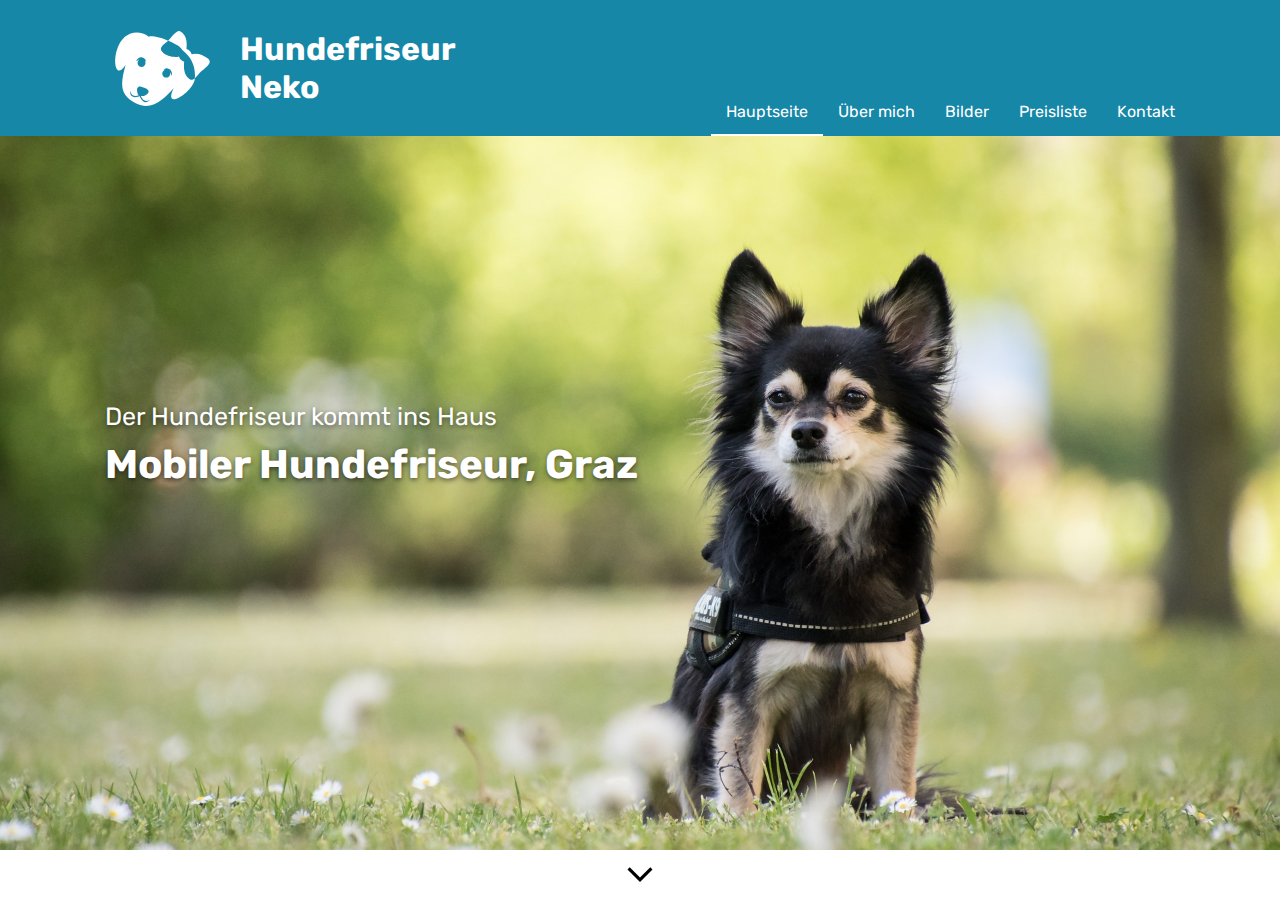
==== index.html @ 931bbf8f "hund" ====
<!DOCTYPE html>
<html lang="de">
<head>
    <meta charset="UTF-8">
    <meta http-equiv="X-UA-Compatible" content="IE=edge">
    <meta name="viewport" content="width=device-width, initial-scale=1.0">
    <title>Hundefriseur Neko</title>
    <link rel="stylesheet" type="text/css" href="main.css">
    <link rel="icon" href="logo.svg" type="image/svg">
</head>
<body>
    <div class="main-div">
        <div style="z-index: 10; width: 100%;">
            <div class="header-div">
                <div class="direction-on-size-3 header-div-content">
                    <input id="check01" type="checkbox" name="menu" />
                    <label for="check01"  class="toolbar-menu-button"><img src="menu.svg" alt="menu"></label>
                    <ul class="submenu">
                        <li><a href="index.html">Hauptseite</a></li>
                        <li><a href="about_me.html">Über mich</a></li>
                        <li><a href="pictures.html">Bilder</a></li>
                        <li><a href="price_list.html">Preisliste</a></li>
                        <li><a href="contact.html">Kontakt</a></li>

            
                    </ul>

                    <a href="index.html" class="layout-horizontal header-logo-div">
                        <img src="logo.svg" alt="Logo" class="image-logo">
                        <h1 class>Hundefriseur<br>Neko</h1>
                    </a>    
                    <div class="layout-horizontal toolbar-div">
                        <a href="index.html" class="toolbar-button toolbar-button-selected">Hauptseite</a>
                        <a href="about_me.html" class="toolbar-button">Über mich</a>
                        <a href="pictures.html" class="toolbar-button">Bilder</a>
                        <a href="price_list.html" class="toolbar-button">Preisliste</a>
                        <a href="contact.html" class="toolbar-button">Kontakt</a>
                    </div>
                </div>
            </div>
        </div>
        <div class="main-body-div">
            <div class="image-main-div">
                <img src="banner.jpg" alt="Pami kutya">
                <div>
                    <h2>Der Hundefriseur kommt ins Haus</h2>   
                    <h1>Mobiler Hundefriseur, Graz</h1>   
                </div>
            </div>
            <a href="#mich"><img src="more.svg" alt="down arrow" class="more"></a>
            
            <div class="div-content">
                <h3 id="mich" style="margin-top: 0px;">Ein paar Worte über mich</h3>
                <div class="direction-on-size">
                    <img src="me.jpg" alt="down arrow" class="large-image">
                    <div class="align-up">
                        <p class="large">Ich habe Tiere schon immer geliebt. Ich habe selbst einen Hund und beschloss 2015, in Ungarn eine Ausbildung zur Hundefriseurin zu machen. Ich habe die Prüfungen mit gutem Erfolg bestanden. Im Jahr 2022 bin ich nach Österreich gezogen und möchte Kunden helfen, die aus irgendeinem Grund nicht zu einem Hundefriseur kommen können. Ich komme gerne zu Ihnen nach Hause und gebe Ihrem Hund eine Schönheitsbehandlung, ohne dass Sie Ihr Haus verlassen müssen.
                        </p>
                        <button onclick="location.href='about_me.html'" type="button">Vollständige Einführung</button>
                    </div>
                </div>   

                <h3>Vorher Nachher</h3>
                <div class="align-center">
                    <div class="direction-on-size">
                        <img src="before.png" alt="down arrow" class="larger-image round-left-on-size">
                
                        <img src="after.png" alt="down arrow" class="larger-image round-right-on-size">
                    </div>    

                    <div>

                    <button onclick="location.href='price_list.html'" type="button" class="primary" style="margin-right: 10px;">Zur Preisliste</button>
                    <button onclick="location.href='contact.html'" type="button"  style="margin-right: 10px;">Zu Kontakten</button>
                    <button onclick="location.href='pictures.html'" type="button">Mehr Bilder</button>
                    </div>
                </div>
            </div> 
        </div>
    </div>
</body>
</html>
---- main.css ----
@import url('https://fonts.googleapis.com/css2?family=Rubik:ital,wght@0,300;0,400;0,500;0,600;0,700;0,800;0,900;1,300;1,400;1,500;1,600;1,700;1,800;1,900&display=swap');
html, body, div{
    scroll-behavior: smooth;
}


::-webkit-scrollbar {
    width: 15px;
    background-color: #1687A7;
  }
  
  

  ::-webkit-scrollbar-thumb {
    border-radius: 10px;
    min-height: 20px;
    background-color: white;
    border: 3px solid #1687A7;

  }

  ::-webkit-scrollbar-thumb:hover {
    background-color: #D3E0EA;

  }

  ::-webkit-scrollbar-thumb:active {
    background-color: #276678;

  }
  

.layout-horizontal{
    display: flex;
    flex-direction: row;
   flex-wrap: nowrap;
   align-items: center;
}


.fb-page{
    margin-top: 15px;
    width: 335px;
    margin-left: auto;
    margin-right: auto;
    display: flex;

    justify-content: center;

}

.image-main-div img{

object-fit: cover;

}

.image-main-div div{

    position:absolute;
    bottom: 50%;
    margin-left: 100px;
    margin-right: 100px;
    color: white;

}

.image-main-div h1{

    font-size: 50px;

}

.image-main-div h2{

    font-size: 30px;
    font-weight: unset;

}



.image-main-div h1, .image-main-div h2{

    text-shadow: 0px 2px 5px rgba(0, 0, 0, 0.5);

}

p.large{
    font-size: large;
}

.large-image, .larger-image, .mt-image, .full-image{

    min-width: auto;
    border-radius: 25px;
    display: block;
    margin-right: 25px;
    align-self: flex-start;
    object-fit: cover;
}

.full-image{
    max-width: 400px;
    width: 100%;
    min-width: 0px;
    height: auto;
}

.large-image, .mt-image{
    max-width: 300px;
    width: 300px;
    max-height: 300px;
    height: 300px;
}

.mt-image{
    margin: 7.5px ;
}

.flex-flow{
    margin-left: auto;
    margin-right: auto;
    width: fit-content;
    display: flex;
    flex-direction:row;
    flex-wrap: wrap;
    align-items: center;
    align-self: center;
    justify-content: center;
}


.margin-top{
   margin-top: 15px;     
}

.larger-image{   
    display: flex !important;
    align-self: stretch !important;
    flex: 1;
    width: 0px;
    height: 400px;
    margin-right: 0;
}

.align-center{
    margin-left: auto;
    margin-right: auto;
    display: flex;
    flex-direction: column;
    align-items: center;
    width: 100%;
    justify-content: center;
}

body {
    padding: 0;
    margin: 0;
    font-family: 'Rubik', sans-serif;

    
    height: 100%;
    overflow: hidden
}

.more{

    width: 100%;
    height: 50px;

    animation-name: floating; 
    animation-duration: 2s; 
    animation-iteration-count: infinite; 
    animation-timing-function: ease-in-out; 
}

@keyframes floating { 
    0% { transform: translate(0,  -5px); } 
    50%  { transform: translate(0, 5px); } 
    100%   { transform: translate(0, -5px); }     
} 

.main-div{

    display: flex;
    flex-direction: column;
    flex-wrap: nowrap;
    align-items: center;
}



.header-div{
    background-color: #1687A7;
    width: 100%;
}

.header-div-content, .div-content{
    max-width: 1100px;
    margin: auto;
}


.div-content{
    padding-left: 10px;
    padding-right: 10px;
    padding-bottom: 20px !important;
}

.icon{
    width: 50px;
    height: 50px;
    object-fit:contain;
    margin-right: 25px;
    margin-bottom: 10px;
    margin-top: 10px;
}

.align-hor{
    display: flex;
    flex-direction: row;
}

.contact-text, .contact-text-right{
    font-size: larger;
    font-weight: 500;
    align-self: center;

}

.contact-text{


}

.contact-text-right{
    flex: 1;
    text-align: right;
}


.main-body-div{
    overflow-y: scroll;
    height: calc(100vh - 136px);
    width: 100%;


}


.image-main-div, .image-main-div img{
    height: calc(100vh - 136px - 50px);
    width: 100%;
    position: relative;

}

.direction-on-size-3, .direction-on-size{
    display: flex;
    flex-direction: row;
   flex-wrap: nowrap;
   align-items: center;
   width: 100%;
}

.toolbar-div{
    margin-top: auto;
    margin-left: auto;
}

.image-logo{
    width: auto;
    height: 75px;
    margin-right: 25px;
}

.header-logo-div{
    margin: 25px;
    width: fit-content;
}

.toolbar-menu-button{
    display: none;
    margin-left: 15px;
    margin-right: 5px;
}

ul.submenu{

    display: none;
    transform: translateY(-87px);
    position: absolute;
    z-index: -20;
    width: 100%;
    list-style-type: none;
    padding: 0;
    background-color: #D3E0EA;
    transition: transform 200ms;
}

.right-margin-on-size{
    margin-right: 15px;
}

.table{
    background-color: #D3E0EA;
    padding: 25px;
}

.top-left{
    border-top-left-radius: 25px;
    margin-right: 2.5px;
    margin-bottom: 2.5px;
}

.top-right{
    border-top-right-radius: 25px;
    margin-bottom: 2.5px;
}

.bottom-left{
    border-bottom-left-radius: 25px;
    margin-right: 2.5px;
}

.bottom-right{
    border-bottom-right-radius: 25px;
}

.table > p{
    font-size: larger;
}

.round-left-on-size{
    margin-top: 0px !important;
    margin-left: 0px !important;
    margin-bottom: 0px !important;
    margin-right: 2.5px !important;
    border-top-left-radius: 25px;
    border-bottom-left-radius: 25px;
    border-top-right-radius: 0px;
    border-bottom-right-radius: 0px;
    
}

.round-right-on-size{
    margin-top: 0px !important;
    margin-left: 0px !important;
    margin-bottom: 0px !important;
    margin-right: 0px !important;
    border-top-left-radius: 0px;
    border-bottom-left-radius: 0px;
    border-top-right-radius: 25px;
    border-bottom-right-radius: 25px;
}

@media (max-width: 1300px) {

    .image-main-div h1{

        font-size: 40px;
    
    }
    
    .image-main-div h2{
    
        font-size: 25px;
        font-weight: unset;
    
    }



@media (max-width: 855px) {

    .right-margin-on-size{
        margin-right: 0px;
    }

    .large-image, .larger-image{
        width: 100%;

    }

    .large-image, .larger-image, .full-image{
        margin-right: auto;
        margin-left: auto;
        margin-bottom: 15px;
    }



    .larger-image{
        max-width: 100%;
        max-height: 400px;
    }

    .main-body-div{
        height: calc(100vh - 136px - 47px); 
    }

    .image-main-div, .image-main-div img{
        height: calc(100vh - 136px - 50px - 49px);   
    }

    .direction-on-size-3, .direction-on-size{
        flex-direction: column;
    }

    .toolbar-div{
        margin-top: 0;
        margin-left: 0;
    }


    .image-main-div h1{

        font-size: 30px;  
    }
    
    .image-main-div h2{
    
        font-size: 20px;   
    }

    .image-main-div div{

     
        margin-left: 66.66px;
        margin-right: 66.66px;
    
    }

        .round-left-on-size{
            margin-top: 0px !important;
            margin-left: auto !important;
            margin-right: auto !important;
            margin-bottom: 2.5px !important;
            border-top-left-radius: 25px;
            border-bottom-left-radius: 0px;
            border-top-right-radius: 25px;
            border-bottom-right-radius: 0px;
            
        }
        
        .round-right-on-size{
            margin-top: 0px !important;
            margin-left: auto !important;
            margin-right: auto !important;
            margin-bottom: 0px !important;
            border-top-left-radius: 0px;
            border-bottom-left-radius: 25px;
            border-top-right-radius: 0px;
            border-bottom-right-radius: 25px;
        }
    

    @media (max-width: 500px) {


        
        .large-image{
            aspect-ratio: 1/1;
            width:100%;
            height: 100%;
            min-width: 0px;
            min-height: 0px;
        }

        .larger-image, .mt-image{
            aspect-ratio: 3/2;
            width: auto;
            max-width: 100%;
            height: auto;
            max-height: auto;
            min-width: 0;
            min-height: 0;
        }

 

        .main-body-div{
            height: calc(100vh - 136px + 64px);    
        }

        .image-main-div, .image-main-div img{
            height: calc(100vh - 136px - 50px + 64px);   
        }

        .toolbar-button{

            display: none;
    
        }

        .toolbar-menu-button{
            display: unset;

        }
         

        ul.submenu{
            display: block;
        }            

        .direction-on-size-3{
            flex-direction: row;
            position: relative;
        }

        h1{
            font-size: large;
        }

        .image-main-div h1{

            font-size: 25px;  
        }
        
        .image-main-div h2{
        
            font-size: 20px;   
        }

        .image-main-div div{

     
            margin-left: 33.33px;
            margin-right: 33.33px;
        
        }

        .image-logo{
            width: 50px;
            height: 50px;

            margin-right: 10px;
        }

        .header-logo-div{
            margin: 10px;
            width: fit-content;
        }

        .icon{
            width: 30px;
            height: 30px;
            object-fit:contain;
            margin-right: 7.5px;
            margin-bottom: 5px;
            margin-top: 5px;
        }
        
        .contact-text, .contact-text-right{
            font-size:medium;
            font-weight: 400;
            align-self: center;
        
        }
    
        
    }
}

}


.toolbar-button{

    white-space: nowrap;

    text-decoration: none;
    padding: 15px;

    background: 
    linear-gradient(to right, rgba(100, 200, 200, 0), rgba(100, 200, 200, 0)),
    linear-gradient(to right, rgb(255, 255, 255), rgb(255, 255, 255), rgb(255, 255, 255));
  background-size: 100% 2px, 0 2px;
  background-position: 100% 100%, 50% 100%;
  background-repeat: no-repeat;
  transition: background-size 200ms, background-color 200ms;



}

.toolbar-button-selected{
    background-size: 0 2px, 100% 2px;
}

.toolbar-button:hover{

    background-color: rgba(255, 255, 255, 0.2);
}

.toolbar-button:active{
    background-size: 0 2px, 75% 2px;
    background-color: rgba(255, 255, 255, 0.4);
}

.header-div h1, .header-div p, .header-div a{
    color: white;
    text-decoration: none;
}


p, h1, h2, h3, h4{
    margin: 0px;
    padding: 5px;
}



input{
    display: none;
}


ul.submenu li{
    background-color: #D3E0EA;

} 

ul.submenu li a{
    display: block;
    color: black;
    padding: 15px;

} 
  
label {
    position: relative;
    cursor: pointer;
}
  
input:checked~ul.submenu {
    transform: translateY(158px);
}

h3{
    margin-bottom: 10px;
    font-weight:500;
    margin-top: 50px;
    font-size: x-large;
}

button, .primary {
    cursor: pointer;

    margin-top: 15px;

    width: fit-content;



    border-radius: 9999px;

    padding: 12.5px 25px;
    text-align: center;
    text-decoration: none;
    display: inline-block;
    font-size: large;
    
  }

  button{
    transition: background-color 200ms;
    background-color: transparent;
    border: 1px solid rgba(0, 0, 0, 0.5);    
    color: #276678;
  }

  button:hover {
    background-color: rgba(0, 0, 0, 0.1);
  }

  button:active {
    background-color: rgba(0, 0, 0, 0.2);
  }

  .primary {
    transition: filter 200ms;
    border: none;  
    background-color: #276678;   
    color: white;
    
  }

  .primary:hover {
    background-color: #276678;   
    filter: brightness(133%)
  }

  .primary:active {
    background-color: #276678;   
    filter: brightness(167%)
  }


  .align-up{

    align-self: flex-start;
  }
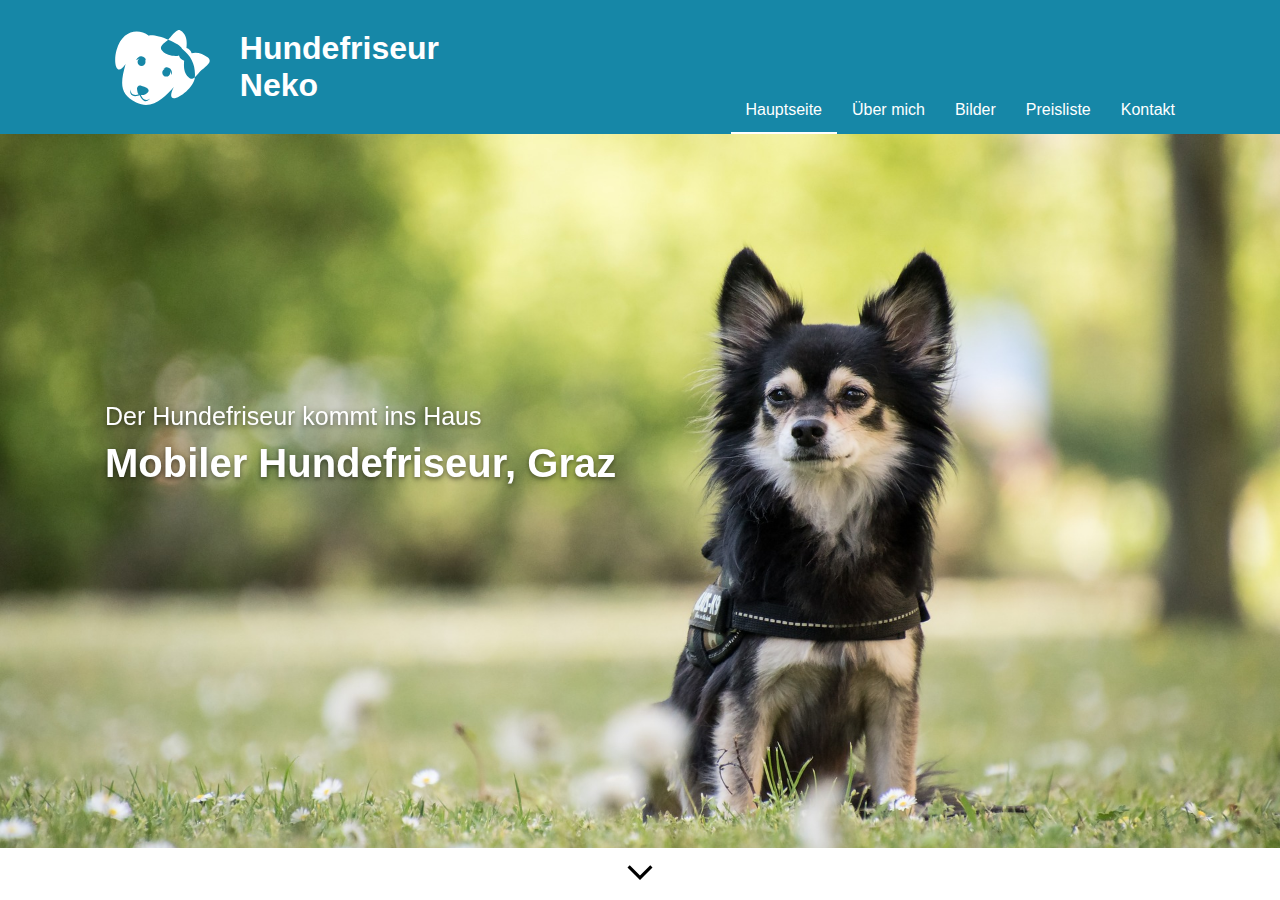
==== commit 737e1aa9: "legördülő z-index fix" ====
--- a/index.html
+++ b/index.html
@@ -10,21 +10,18 @@
 </head>
 <body>
     <div class="main-div">
-        <div style="z-index: 10; width: 100%;">
+        <input id="check01" type="checkbox" name="menu" />
+        <ul class="submenu">
+            <li><a href="index.html" class="submenu-selected">Hauptseite</a></li>
+            <li><a href="about_me.html">Über mich</a></li>
+            <li><a href="pictures.html">Bilder</a></li>
+            <li><a href="price_list.html">Preisliste</a></li>
+            <li><a href="contact.html">Kontakt</a></li>    
+        </ul>
+        <div style="z-index: 2; width: 100%;">
             <div class="header-div">
                 <div class="direction-on-size-3 header-div-content">
-                    <input id="check01" type="checkbox" name="menu" />
                     <label for="check01"  class="toolbar-menu-button"><img src="menu.svg" alt="menu"></label>
-                    <ul class="submenu">
-                        <li><a href="index.html">Hauptseite</a></li>
-                        <li><a href="about_me.html">Über mich</a></li>
-                        <li><a href="pictures.html">Bilder</a></li>
-                        <li><a href="price_list.html">Preisliste</a></li>
-                        <li><a href="contact.html">Kontakt</a></li>
-
-            
-                    </ul>
-
                     <a href="index.html" class="layout-horizontal header-logo-div">
                         <img src="logo.svg" alt="Logo" class="image-logo">
                         <h1 class>Hundefriseur<br>Neko</h1>
--- a/main.css
+++ b/main.css
@@ -1,33 +1,41 @@
-@import url('https://fonts.googleapis.com/css2?family=Rubik:ital,wght@0,300;0,400;0,500;0,600;0,700;0,800;0,900;1,300;1,400;1,500;1,600;1,700;1,800;1,900&display=swap');
+
 html, body, div{
     scroll-behavior: smooth;
 }
 
+body{
+    height: 100%;
+    width: 100%;
+    position: fixed;
+}
+
+
+@media (min-width: 479px) {
 
 ::-webkit-scrollbar {
     width: 15px;
     background-color: #1687A7;
-  }
+}
   
-  
-
-  ::-webkit-scrollbar-thumb {
+::-webkit-scrollbar-thumb {
     border-radius: 10px;
     min-height: 20px;
     background-color: white;
     border: 3px solid #1687A7;
 
-  }
-
-  ::-webkit-scrollbar-thumb:hover {
+}
+
+::-webkit-scrollbar-thumb:hover {
     background-color: #D3E0EA;
 
-  }
-
-  ::-webkit-scrollbar-thumb:active {
+}
+
+::-webkit-scrollbar-thumb:active {
     background-color: #276678;
 
-  }
+}
+
+}
   
 
 .layout-horizontal{
@@ -242,7 +250,7 @@
 
 .main-body-div{
     overflow-y: scroll;
-    height: calc(100vh - 136px);
+    height: calc(100dvh - 136px);
     width: 100%;
 
 
@@ -250,7 +258,7 @@
 
 
 .image-main-div, .image-main-div img{
-    height: calc(100vh - 136px - 50px);
+    height: calc(100dvh - 136px - 50px);
     width: 100%;
     position: relative;
 
@@ -288,10 +296,14 @@
 
 ul.submenu{
 
+    z-index: 1;
+
+    margin-top: 0px;
+    margin-bottom: 0px;
     display: none;
-    transform: translateY(-87px);
+    transform: translateY(calc(74px - 245px));
     position: absolute;
-    z-index: -20;
+   
     width: 100%;
     list-style-type: none;
     padding: 0;
@@ -372,7 +384,7 @@
 
 
 
-@media (max-width: 855px) {
+@media (max-width: 870px) {
 
     .right-margin-on-size{
         margin-right: 0px;
@@ -397,11 +409,11 @@
     }
 
     .main-body-div{
-        height: calc(100vh - 136px - 47px); 
+        height: calc(100dvh - 136px - 47px); 
     }
 
     .image-main-div, .image-main-div img{
-        height: calc(100vh - 136px - 50px - 49px);   
+        height: calc(100dvh - 136px - 50px - 49px);   
     }
 
     .direction-on-size-3, .direction-on-size{
@@ -456,9 +468,12 @@
         }
     
 
-    @media (max-width: 500px) {
-
-
+    @media (max-width: 478px) {
+
+        .submenu-selected{
+            border-left: 3px solid #1687A7;
+
+        }
         
         .large-image{
             aspect-ratio: 1/1;
@@ -481,11 +496,11 @@
  
 
         .main-body-div{
-            height: calc(100vh - 136px + 64px);    
+            height: calc(100dvh - 136px + 62px);    
         }
 
         .image-main-div, .image-main-div img{
-            height: calc(100vh - 136px - 50px + 64px);   
+            height: calc(100dvh - 136px - 50px + 62px);   
         }
 
         .toolbar-button{
@@ -626,8 +641,10 @@
     display: block;
     color: black;
     padding: 15px;
-
+    text-decoration: none;
 } 
+
+
   
 label {
     position: relative;
@@ -635,7 +652,7 @@
 }
   
 input:checked~ul.submenu {
-    transform: translateY(158px);
+    transform: translateY(74px);
 }
 
 h3{
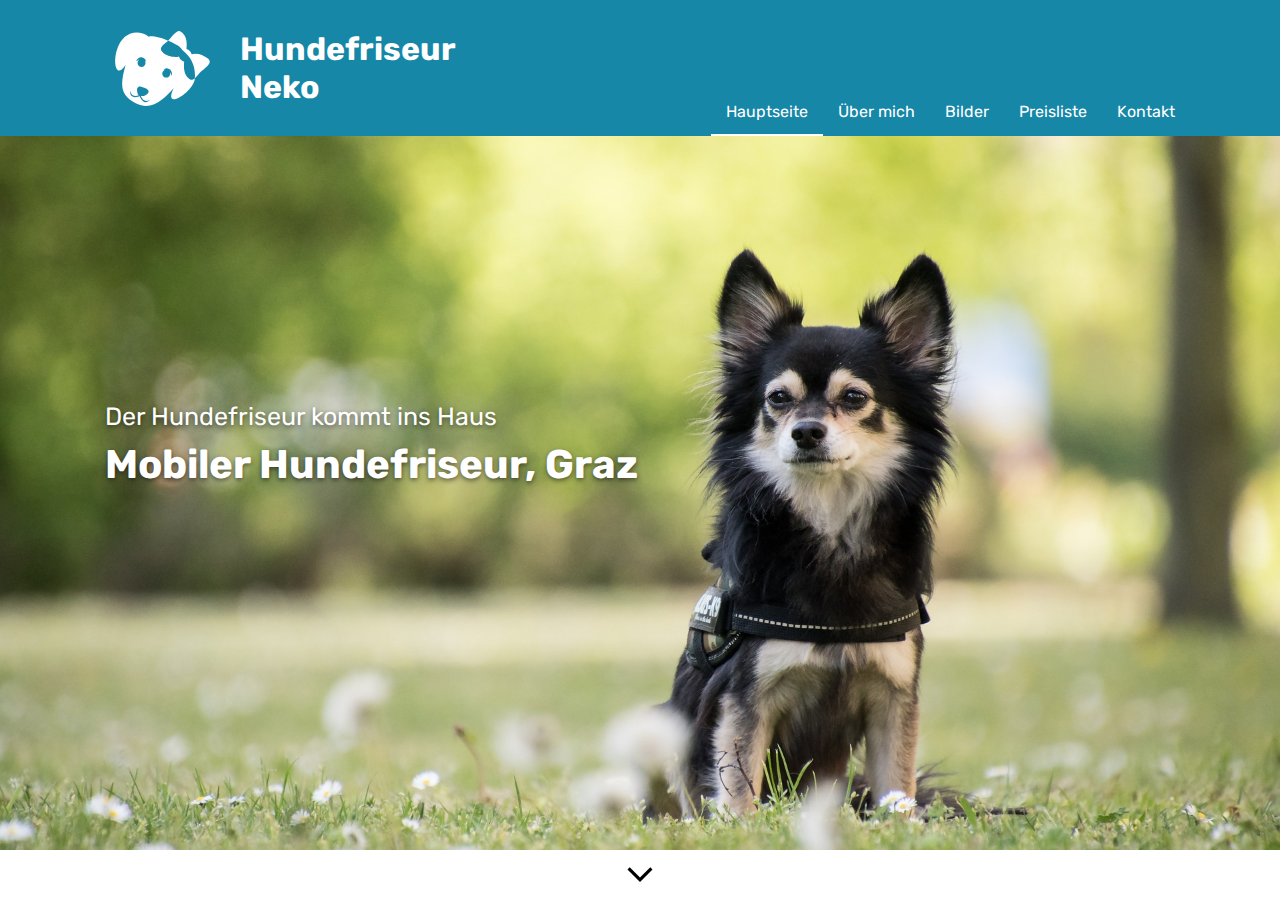
==== commit 58329b92: "képek" ====
--- a/index.html
+++ b/index.html
@@ -49,7 +49,7 @@
             <div class="div-content">
                 <h3 id="mich" style="margin-top: 0px;">Ein paar Worte über mich</h3>
                 <div class="direction-on-size">
-                    <img src="me.jpg" alt="down arrow" class="large-image">
+                    <img src="me.jpg" alt="Bild von mir" class="large-image">
                     <div class="align-up">
                         <p class="large">Ich habe Tiere schon immer geliebt. Ich habe selbst einen Hund und beschloss 2015, in Ungarn eine Ausbildung zur Hundefriseurin zu machen. Ich habe die Prüfungen mit gutem Erfolg bestanden. Im Jahr 2022 bin ich nach Österreich gezogen und möchte Kunden helfen, die aus irgendeinem Grund nicht zu einem Hundefriseur kommen können. Ich komme gerne zu Ihnen nach Hause und gebe Ihrem Hund eine Schönheitsbehandlung, ohne dass Sie Ihr Haus verlassen müssen.
                         </p>
@@ -60,9 +60,9 @@
                 <h3>Vorher Nachher</h3>
                 <div class="align-center">
                     <div class="direction-on-size">
-                        <img src="before.png" alt="down arrow" class="larger-image round-left-on-size">
+                        <img src="before.png" alt="Vor dem Bild" class="larger-image round-left-on-size">
                 
-                        <img src="after.png" alt="down arrow" class="larger-image round-right-on-size">
+                        <img src="after.png" alt="Nach dem Bild" class="larger-image round-right-on-size">
                     </div>    
 
                     <div>
--- a/main.css
+++ b/main.css
@@ -1,39 +1,48 @@
-
+@import url('https://fonts.googleapis.com/css2?family=Rubik:ital,wght@0,300;0,400;0,500;0,600;0,700;0,800;0,900;1,300;1,400;1,500;1,600;1,700;1,800;1,900&display=swap');
 html, body, div{
     scroll-behavior: smooth;
 }
+
 
 body{
     height: 100%;
     width: 100%;
     position: fixed;
+
+    padding: 0;
+    margin: 0;
+    font-family: 'Rubik', sans-serif;
+
+    
+    height: 100%;
+    overflow: hidden
 }
 
 
 @media (min-width: 479px) {
 
-::-webkit-scrollbar {
-    width: 15px;
-    background-color: #1687A7;
-}
-  
-::-webkit-scrollbar-thumb {
-    border-radius: 10px;
-    min-height: 20px;
-    background-color: white;
-    border: 3px solid #1687A7;
-
-}
-
-::-webkit-scrollbar-thumb:hover {
-    background-color: #D3E0EA;
-
-}
-
-::-webkit-scrollbar-thumb:active {
-    background-color: #276678;
-
-}
+    ::-webkit-scrollbar {
+        width: 15px;
+        background-color: #1687A7;
+    }
+    
+    ::-webkit-scrollbar-thumb {
+        border-radius: 10px;
+        min-height: 20px;
+        background-color: white;
+        border: 3px solid #1687A7;
+
+    }
+
+    ::-webkit-scrollbar-thumb:hover {
+        background-color: #D3E0EA;
+
+    }
+
+    ::-webkit-scrollbar-thumb:active {
+        background-color: #276678;
+
+    }
 
 }
   
@@ -59,7 +68,7 @@
 
 .image-main-div img{
 
-object-fit: cover;
+    object-fit: cover;
 
 }
 
@@ -162,16 +171,6 @@
     justify-content: center;
 }
 
-body {
-    padding: 0;
-    margin: 0;
-    font-family: 'Rubik', sans-serif;
-
-    
-    height: 100%;
-    overflow: hidden
-}
-
 .more{
 
     width: 100%;
@@ -273,6 +272,7 @@
 }
 
 .toolbar-div{
+    height: 49px;
     margin-top: auto;
     margin-left: auto;
 }
@@ -284,6 +284,7 @@
 }
 
 .header-logo-div{
+    height: 86px;
     margin: 25px;
     width: fit-content;
 }
@@ -301,7 +302,7 @@
     margin-top: 0px;
     margin-bottom: 0px;
     display: none;
-    transform: translateY(calc(74px - 245px));
+    transform: translateY(calc(75px - 245px));
     position: absolute;
    
     width: 100%;
@@ -547,13 +548,14 @@
         }
 
         .image-logo{
-            width: 50px;
-            height: 50px;
+            width: 55px;
+            height: 55px;
 
             margin-right: 10px;
         }
 
         .header-logo-div{
+            height: 55px;
             margin: 10px;
             width: fit-content;
         }
@@ -633,6 +635,7 @@
 
 
 ul.submenu li{
+    height: 49px;
     background-color: #D3E0EA;
 
 } 
@@ -652,7 +655,7 @@
 }
   
 input:checked~ul.submenu {
-    transform: translateY(74px);
+    transform: translateY(75px);
 }
 
 h3{
